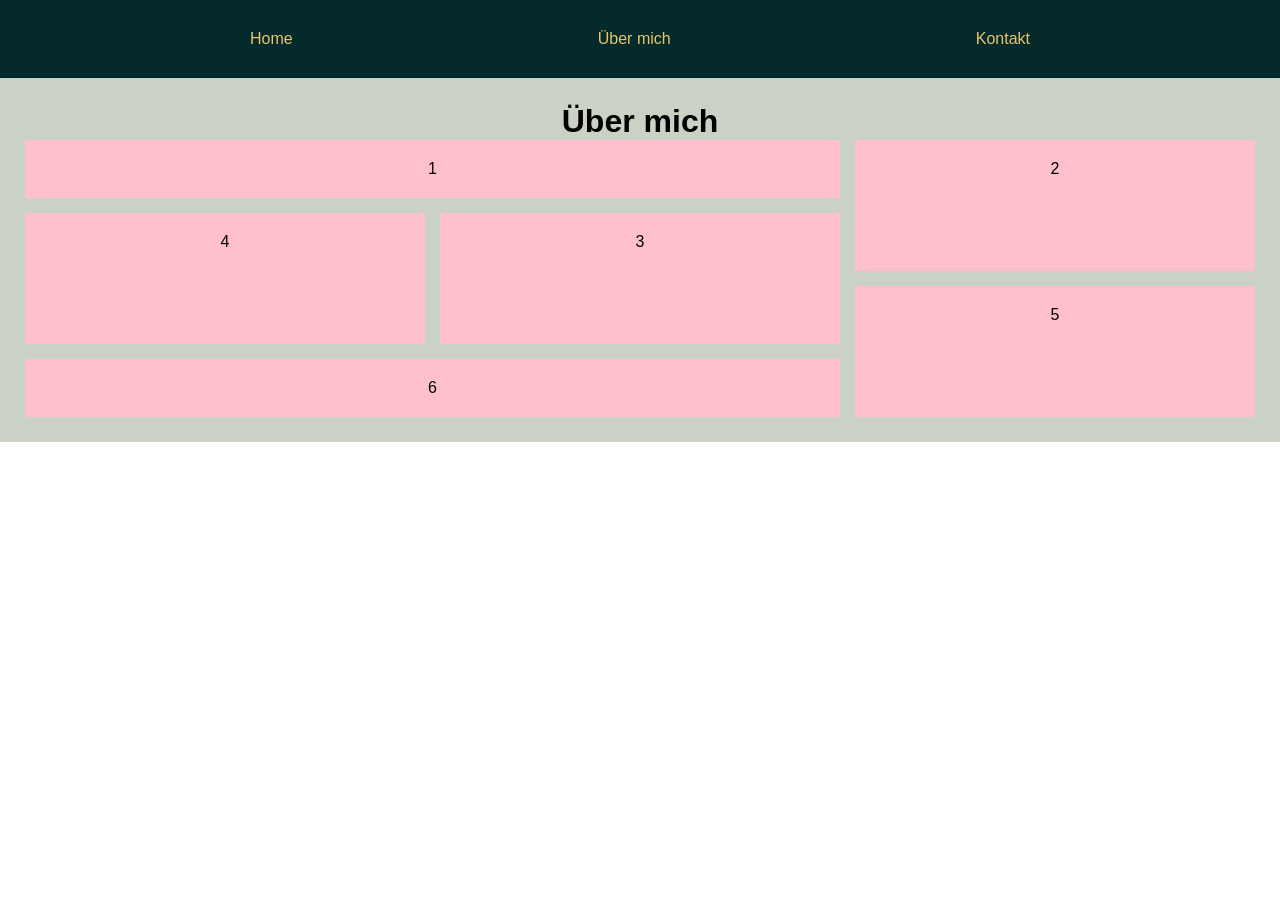
==== about-me.html @ d2abbb55 "basic setup subpages + header" ====
<!doctype html>
<html lang=de>
<head>
    <meta charset="UTF-8">
    <meta name="viewport"
          content="width=device-width, user-scalable=no, initial-scale=1.0, maximum-scale=1.0, minimum-scale=1.0">
    <meta http-equiv="X-UA-Compatible" content="ie=edge">
    <link rel="stylesheet" href="css/style.css">
    <title>Über mich</title>
</head>
<body>
    <header>
        <nav>
            <ul>
                <li>
                    <a href="index.html">Home</a>
                </li>
                <li>
                    <a href="about-me.html">Über mich</a>
                </li>
                <li>
                    <a href="contact.html">Kontakt</a>
                </li>
            </ul>
        </nav>
    </header>

    <main>
        <h1>Über mich</h1>

        <section class="grid-about-me">
            <div class="div1">1</div>
            <div class="div2">2</div>
            <div class="div3">3</div>
            <div class="div4">4</div>
            <div class="div5">5</div>
            <div class="div6">6</div>
        </section>

    </main>
</body>
</html>
---- css/style.css ----
:root {
    --color-primary: #042A2B;
    --background-light: #CAD2C5;
    --background-dark: #548687;
    --text-light: #3F5C78;
    --text-dark: #202B36;
    --primary-contrast: #E9C46A;


}

* {
    margin: 0;
    padding: 0;
}
Body{
    font-family: "HelveticaNeueLT", sans-serif;
    max-width: 100%;
}

header {
    background-color: var(--color-primary);
    ul{
        padding: 30px 250px;

        display:flex;
        flex-direction: row;
        justify-content: space-between;
        align-items: flex-end;

        li {
            list-style: none;

            a{
                color: var(--primary-contrast);
                text-decoration: none;

            }
        }
    }

    section{
        display: grid;
        place-items: center;
        grid-template-columns: 1fr 1fr;
        height: 400px;
        background-color: var(--background-dark);

            .picture{
                width: 100%;
                height: 100%;
                overflow: hidden;


                img{
                    width: 100%;
                    height: 100%;
                    object-fit: cover;
                }
            }
            .title{
                display: flex;
                flex-direction: column;
                justify-content: center;
                text-align: center;
                color: var(--text-dark);
                font-size: 3rem;
            }
    }

}

main {
    background-color: var(--background-light);
    text-align: center;
    padding: 25px;

    .introduction{
        padding: 50px;

    }

    .grid-about-me{
        display: grid;
        grid-template-columns: repeat(3, 1fr);
        grid-template-rows: repeat(4, 1fr);
        gap: 15px;

        div{
            padding: 20px;
            background-color: pink;

        }

        .div1 {
            grid-column: span 2 / span 2;
            background-color: pink;

        }

        .div2 {
            grid-row: span 2 / span 2;
            grid-column-start: 3;
            background-color: pink;

        }

        .div3 {
            grid-row: span 2 / span 2;
            grid-column-start: 2;
            grid-row-start: 2;
            background-color: pink;

        }

        .div4 {
            grid-row: span 2 / span 2;
            grid-column-start: 1;
            grid-row-start: 2;
            background-color: pink;

        }

        .div5 {
            grid-row: span 2 / span 2;
            grid-column-start: 3;
            grid-row-start: 3;
            background-color: pink;

        }

        .div6 {
            grid-column: span 2 / span 2;
            grid-row-start: 4;
            background-color: pink;

        }
    }

}

footer{
    background-color: var(--color-primary);
}
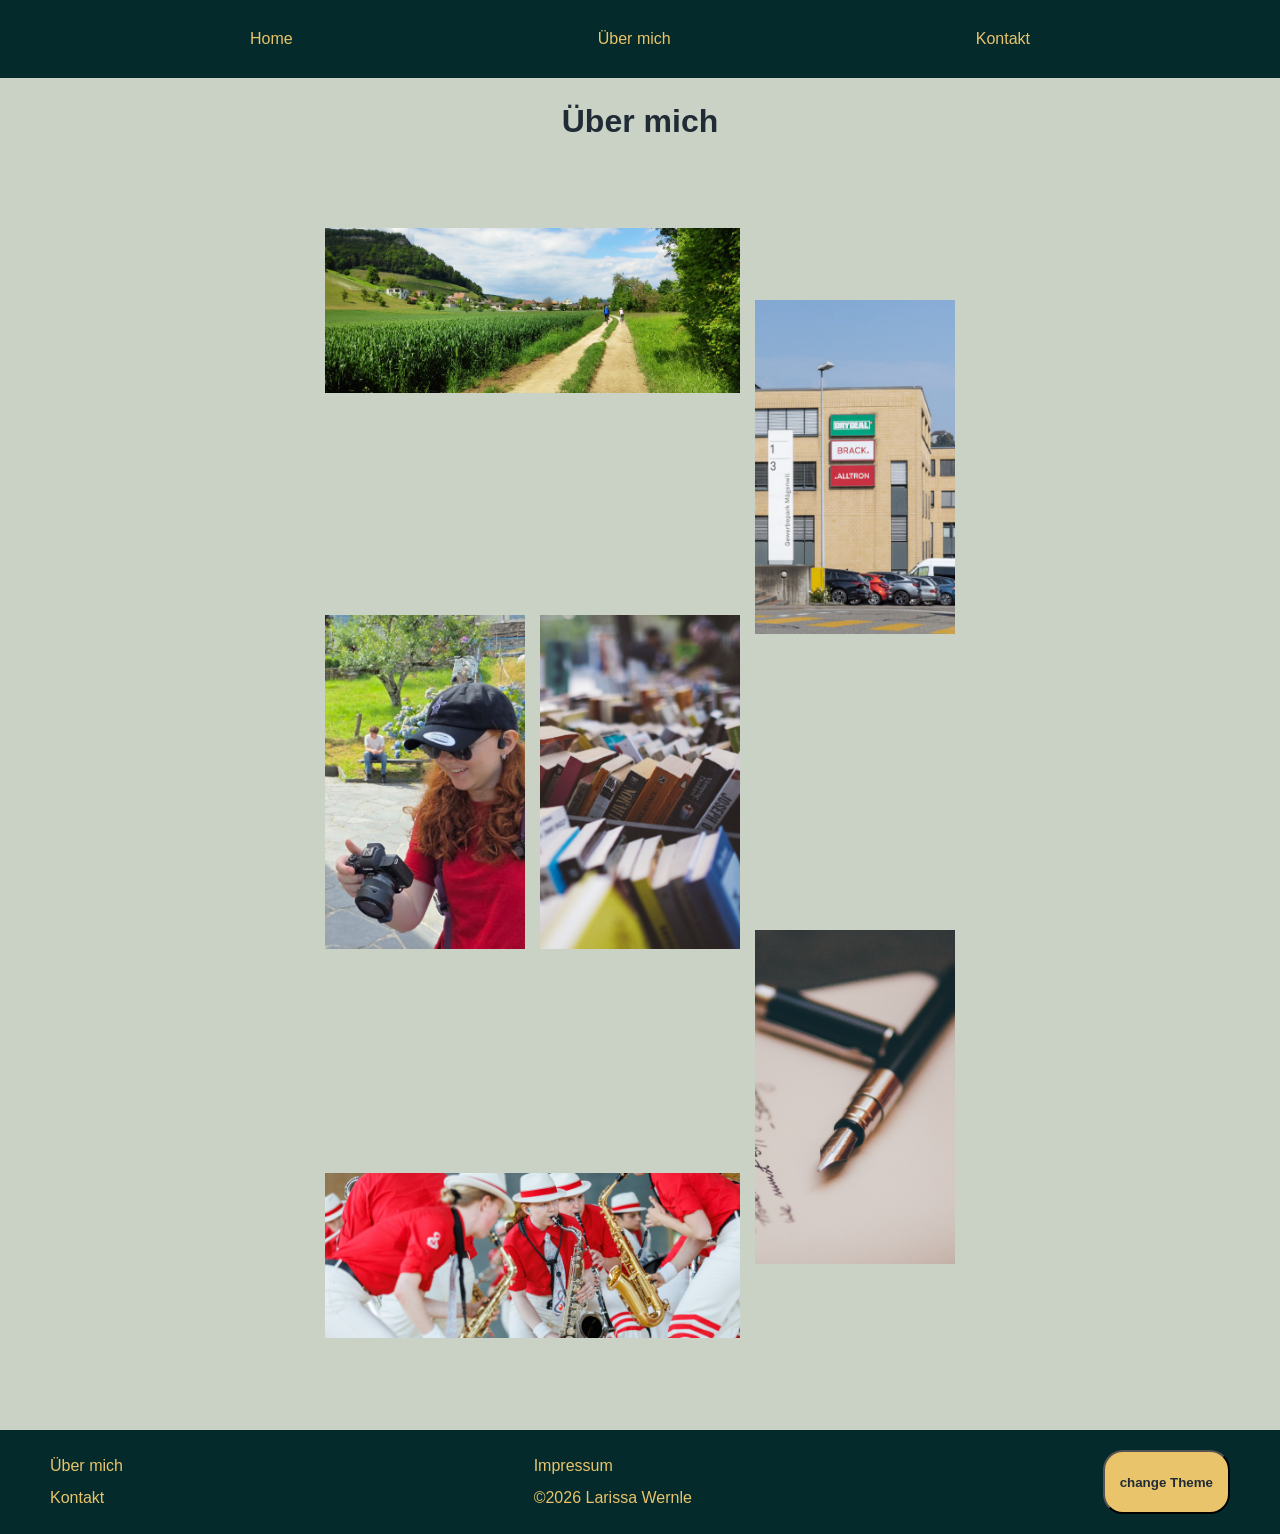
==== commit b5d31068: "Home und About Me Page" ====
--- a/about-me.html
+++ b/about-me.html
@@ -29,14 +29,38 @@
         <h1>Über mich</h1>
 
         <section class="grid-about-me">
-            <div class="div1">1</div>
-            <div class="div2">2</div>
-            <div class="div3">3</div>
-            <div class="div4">4</div>
-            <div class="div5">5</div>
-            <div class="div6">6</div>
+            <div class="div1">
+                <h3>Ich wohne in Villigen, AG</h3>
+            </div>
+            <div class="div2">
+                <h3>Mein Job ist Content Manager bei der Eigenmarke von brack.</h3>
+            </div>
+            <div class="div3">
+                <h3>Meine Lieblingsgenre sind Fantasy und Krimis</h3>
+            </div>
+            <div class="div4">
+                <h3>Ich habe auf Reisen immer meine Kamera dabei.</h3>
+            </div>
+            <div class="div5" >
+                <a href="contact.html">Kontaktier mich</a>
+            </div>
+            <div class="div6">
+                <h3>Ich spiele Tenorsaxophon in der MG Remigen, Stageband und showband.CH</h3>
+            </div>
         </section>
-
     </main>
+    <footer>
+        <div>
+            <a href="about-me.html">Über mich</a>
+            <a href="contact.html">Kontakt</a>
+        </div>
+        <div>
+            <a href="">Impressum</a>
+            <p>©2026 Larissa Wernle</p>
+        </div>
+        <button>
+            change Theme
+        </button>
+    </footer>
 </body>
 </html>
--- a/css/style.css
+++ b/css/style.css
@@ -5,8 +5,6 @@
     --text-light: #3F5C78;
     --text-dark: #202B36;
     --primary-contrast: #E9C46A;
-
-
 }
 
 * {
@@ -16,13 +14,14 @@
 Body{
     font-family: "HelveticaNeueLT", sans-serif;
     max-width: 100%;
+    color: var(--text-dark);
 }
 
 header {
+    /*Seitennavigation*/
     background-color: var(--color-primary);
     ul{
         padding: 30px 250px;
-
         display:flex;
         flex-direction: row;
         justify-content: space-between;
@@ -38,20 +37,17 @@
             }
         }
     }
-
+    /*Headerbild und Titel von Seite "Home"*/
     section{
         display: grid;
         place-items: center;
         grid-template-columns: 1fr 1fr;
-        height: 400px;
+        height: 50%;
         background-color: var(--background-dark);
-
             .picture{
                 width: 100%;
                 height: 100%;
                 overflow: hidden;
-
-
                 img{
                     width: 100%;
                     height: 100%;
@@ -75,70 +71,207 @@
     text-align: center;
     padding: 25px;
 
+    /*Home*/
+    /*Einleitungstext*/
     .introduction{
         padding: 50px;
-
-    }
-
+    }
+    /*Text auf E-reader (Fakten)*/
+    .e-reader{
+        height: 600px;
+        background-image: url("../img/illus_queer.png");
+        background-repeat: no-repeat;
+        background-position: center;
+
+        div  {
+            display: flex;
+            flex-direction: column;
+            justify-content: center;
+            text-align: center;
+            padding: 100px 600px;
+            line-height: 1.5rem;
+            p{
+                padding-top: 10px;
+            }
+        }
+
+    }
+    /*Zwischentitel*/
+    .products h2{
+        padding: 25px;
+    }
+    /*Vorstellung der XTEINK Produkte*/
+    .list-of-products {
+        display: flex;
+        flex-direction: row;
+        justify-content: center;
+        gap: 20px;
+        margin: 0 50px;
+
+        article{
+            background-color: var(--background-dark);
+            padding: 10px;
+            border-radius: 20px;
+            height: 500px;
+            width: 300px;
+
+            img{
+                padding: 30px 0;
+                width: 50%;
+            }
+
+            p {
+                padding: 10px 26px ;
+                text-align: start;
+                line-height: 1.5rem;
+            }
+        }
+    }
+    /*Akkordeon mit Tipps*/
+    .tips{
+        width: 100%;
+        display: flex;
+        flex-direction: column;
+        align-items: center;
+        h2 {
+            padding: 25px;
+        }
+        details{
+            text-align: start;
+            padding: 10px;
+            width: 50%;
+            margin: 2px;
+            background-color: var(--background-dark);
+
+            border-style: solid;
+            border-width: 3px;
+            border-radius: 3px;
+
+            summary{
+                font-size: 1rem;
+                font-weight: bold;
+            }
+            p{
+                padding-top: 5px;
+                line-height: 1.5rem;
+
+            }
+        }
+    }
+
+
+    /*About me*/
     .grid-about-me{
+        padding-top: 20px;
+        margin: 0 300px ;
         display: grid;
         grid-template-columns: repeat(3, 1fr);
-        grid-template-rows: repeat(4, 1fr);
+        grid-template-rows: repeat(4, 300px);
         gap: 15px;
-
-        div{
-            padding: 20px;
-            background-color: pink;
-
-        }
-
+        }
         .div1 {
             grid-column: span 2 / span 2;
-            background-color: pink;
-
-        }
-
+
+            background-image: url("../img/about_me/01.png");
+            background-repeat: no-repeat;
+            background-position: center;
+            background-size: 100%;
+            }
         .div2 {
             grid-row: span 2 / span 2;
             grid-column-start: 3;
-            background-color: pink;
-
-        }
-
+
+
+            background-image: url("../img/about_me/02.png");
+            background-repeat: no-repeat;
+            background-position: center;
+            background-size: 100%;
+        }
         .div3 {
             grid-row: span 2 / span 2;
             grid-column-start: 2;
             grid-row-start: 2;
-            background-color: pink;
-
-        }
-
+
+
+            background-image: url("../img/about_me/03.png");
+            background-repeat: no-repeat;
+            background-position: center;
+            background-size: 100%;
+        }
         .div4 {
             grid-row: span 2 / span 2;
             grid-column-start: 1;
             grid-row-start: 2;
-            background-color: pink;
-
-        }
-
+
+            background-image: url("../img/about_me/04.png");
+            background-repeat: no-repeat;
+            background-position: center;
+            background-size: 100%;
+
+        }
         .div5 {
             grid-row: span 2 / span 2;
             grid-column-start: 3;
             grid-row-start: 3;
-            background-color: pink;
-
-        }
-
+            background-image: url("../img/about_me/05.png");
+            background-repeat: no-repeat;
+            background-position: center;
+            background-size: 100%;
+        }
         .div6 {
             grid-column: span 2 / span 2;
             grid-row-start: 4;
-            background-color: pink;
-
-        }
-    }
-
-}
-
+            background-image: url("../img/about_me/06.png");
+            background-repeat: no-repeat;
+            background-position: center;
+            background-size: 100%;
+        }
+
+    /*About me Hover effekt*/
+    .div1:hover, .div2:hover, .div3:hover, .div4:hover, .div5:hover, .div6:hover{
+        box-shadow: inset 0 0 0 2000px rgba(84, 134, 135, 0.7);
+        display: flex;
+        flex-direction: column;
+        justify-content: center;
+        justify-items: center;
+        text-align: start;
+    }
+    .div1:hover h3, .div2:hover h3, .div3:hover h3, .div4:hover h3, .div5:hover a, .div6:hover h3  {
+        display: flex;
+    }
+    .grid-about-me h3, .grid-about-me a{
+        display: none;
+        padding: 50px;
+        text-decoration: none;
+        color: var(--text-dark);
+        font-size: 2rem;
+        }
+    }
+
+/*Footer*/
 footer{
     background-color: var(--color-primary);
+    display: flex;
+    flex-direction: row;
+    justify-content: space-between;
+    padding: 20px 50px;
+    gap: 10px;
+
+    /*Text design, anordnung und ausrichtung*/
+    div{
+        display: flex;
+        flex-direction: column;
+        a, p {
+            color: var(--primary-contrast);
+            text-decoration: none;
+            line-height: 2rem;
+        }
+    }
+    button{
+        background-color: var(--primary-contrast);
+        color: var(--text-dark);
+        border-radius: 20px;
+        padding: 0 15px ;
+        font-weight: bold;
+    }
 }
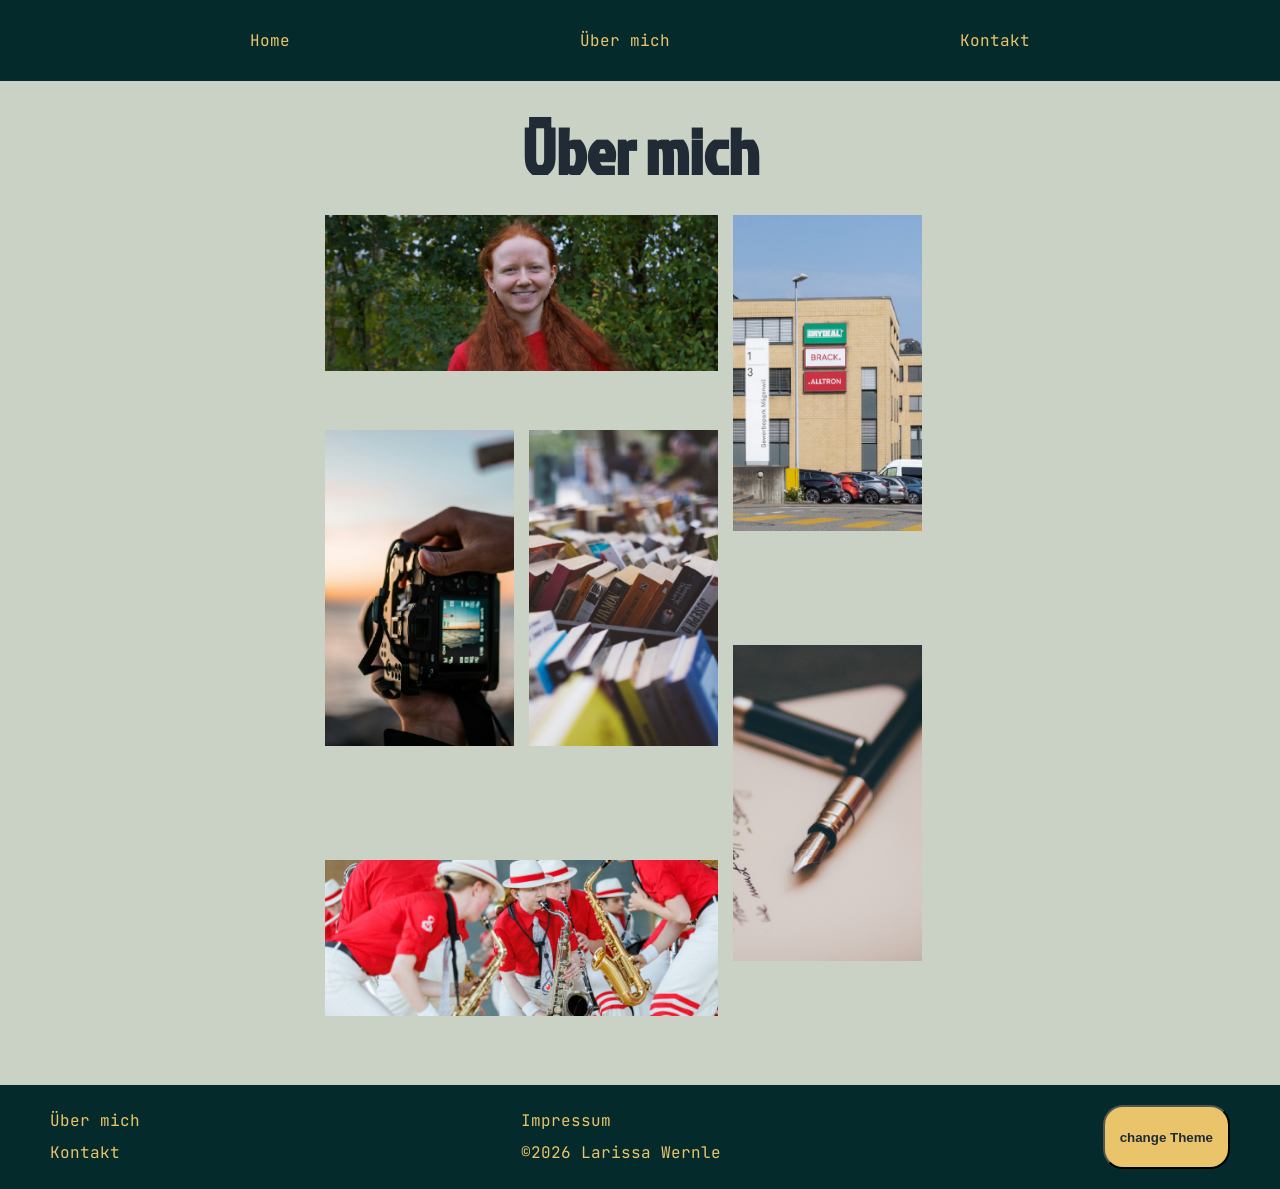
==== commit bdfa0b1a: "Impressum erstellt und weiterhin gestilt" ====
--- a/about-me.html
+++ b/about-me.html
@@ -26,23 +26,23 @@
     </header>
 
     <main>
-        <h1>Über mich</h1>
+        <h1 class="title-about-me">Über mich</h1>
 
         <section class="grid-about-me">
             <div class="div1">
-                <h3>Ich wohne in Villigen, AG</h3>
+                <h3>Ich heisse Larissa Wernle <br> und komme aus dem Aargau</h3>
             </div>
             <div class="div2">
-                <h3>Mein Job ist Content Manager bei der Eigenmarke von brack.</h3>
+                <h3>Mein Job ist "Content Manager" bei der Eigenmarke von brack.</h3>
             </div>
             <div class="div3">
-                <h3>Meine Lieblingsgenre sind Fantasy und Krimis</h3>
+                <h3>Meine Lieblingsgenre zum lesen sind Fantasy und Krimi</h3>
             </div>
             <div class="div4">
                 <h3>Ich habe auf Reisen immer meine Kamera dabei.</h3>
             </div>
             <div class="div5" >
-                <a href="contact.html">Kontaktier mich</a>
+                <a href="contact.html">Kontakt-Formular</a>
             </div>
             <div class="div6">
                 <h3>Ich spiele Tenorsaxophon in der MG Remigen, Stageband und showband.CH</h3>
@@ -55,12 +55,13 @@
             <a href="contact.html">Kontakt</a>
         </div>
         <div>
-            <a href="">Impressum</a>
+            <a href="impressum.html">Impressum</a>
             <p>©2026 Larissa Wernle</p>
         </div>
-        <button>
+        <button id="toggle-theme">
             change Theme
         </button>
     </footer>
+    <script src="js/theme-toggle.js"></script>
 </body>
 </html>
--- a/css/style.css
+++ b/css/style.css
@@ -1,3 +1,21 @@
+@font-face {
+    font-family: "JetBrainsMono Bold";
+    src: url("../fonts/JetBrainsMono-Bold.woff2");
+}
+@font-face {
+    font-family: "JetBrainsMono Italic";
+    src: url("../fonts/JetBrainsMono-Italic.woff2");
+}
+@font-face {
+    font-family: "JetBrainsMono Regular";
+    src: url("../fonts/JetBrainsMono-Regular.woff2");
+}
+@font-face {
+    font-family: "Jockey One";
+    src: url("../fonts/JockeyOne-Regular.woff2");
+}
+
+
 :root {
     --color-primary: #042A2B;
     --background-light: #CAD2C5;
@@ -7,17 +25,31 @@
     --primary-contrast: #E9C46A;
 }
 
+[data-theme="dark"] {
+    --color-primary: #042A2B;
+    --background-light: #548687;
+    --background-dark: #3F5C78;
+    --text-light: #CAD2C5;
+    --text-dark: #202B36;
+    --primary-contrast: #E9C46A;
+}
+
+
 * {
     margin: 0;
     padding: 0;
 }
 Body{
-    font-family: "HelveticaNeueLT", sans-serif;
+    font-family: "JetBrainsMono Regular", sans-serif;
     max-width: 100%;
+
     color: var(--text-dark);
+
+
 }
 
 header {
+
     /*Seitennavigation*/
     background-color: var(--color-primary);
     ul{
@@ -60,7 +92,10 @@
                 justify-content: center;
                 text-align: center;
                 color: var(--text-dark);
-                font-size: 3rem;
+                font-family: "Jockey One", sans-serif;
+                h1{
+                    font-size: 4rem;
+                }
             }
     }
 
@@ -79,7 +114,7 @@
     /*Text auf E-reader (Fakten)*/
     .e-reader{
         height: 600px;
-        background-image: url("../img/illus_queer.png");
+        background-image: url("../img/Illus_queer.png");
         background-repeat: no-repeat;
         background-position: center;
 
@@ -88,7 +123,7 @@
             flex-direction: column;
             justify-content: center;
             text-align: center;
-            padding: 100px 600px;
+            padding: 100px 400px;
             line-height: 1.5rem;
             p{
                 padding-top: 10px;
@@ -161,69 +196,72 @@
 
 
     /*About me*/
+    .title-about-me{
+        font-family: "Jockey One", sans-serif;
+        font-size: 4rem;
+    }
     .grid-about-me{
         padding-top: 20px;
         margin: 0 300px ;
         display: grid;
-        grid-template-columns: repeat(3, 1fr);
-        grid-template-rows: repeat(4, 300px);
+        grid-template-columns: repeat(3, 30%);
+        grid-template-rows: repeat(4, 200px);
         gap: 15px;
         }
         .div1 {
-            grid-column: span 2 / span 2;
-
+            grid-column: 1 / span 2;
             background-image: url("../img/about_me/01.png");
             background-repeat: no-repeat;
-            background-position: center;
+            background-position: top;
             background-size: 100%;
             }
         .div2 {
-            grid-row: span 2 / span 2;
+            grid-row: 1 / span 2;
             grid-column-start: 3;
 
 
             background-image: url("../img/about_me/02.png");
             background-repeat: no-repeat;
-            background-position: center;
+            background-position: top;
             background-size: 100%;
         }
         .div3 {
-            grid-row: span 2 / span 2;
+            grid-row: 2 / span 2;
             grid-column-start: 2;
             grid-row-start: 2;
 
 
             background-image: url("../img/about_me/03.png");
             background-repeat: no-repeat;
-            background-position: center;
+            background-position: top;
             background-size: 100%;
         }
         .div4 {
-            grid-row: span 2 / span 2;
+            grid-row: 2 / span 2;
             grid-column-start: 1;
             grid-row-start: 2;
 
             background-image: url("../img/about_me/04.png");
             background-repeat: no-repeat;
-            background-position: center;
+            background-position: top;
             background-size: 100%;
 
         }
         .div5 {
-            grid-row: span 2 / span 2;
+            grid-row: 3 / span 2;
             grid-column-start: 3;
             grid-row-start: 3;
             background-image: url("../img/about_me/05.png");
             background-repeat: no-repeat;
-            background-position: center;
+            background-position: top;
             background-size: 100%;
         }
         .div6 {
-            grid-column: span 2 / span 2;
+            grid-column: 1 / span 2;
             grid-row-start: 4;
             background-image: url("../img/about_me/06.png");
             background-repeat: no-repeat;
-            background-position: center;
+            background-position: top;
             background-size: 100%;
         }
 
@@ -233,7 +271,6 @@
         display: flex;
         flex-direction: column;
         justify-content: center;
-        justify-items: center;
         text-align: start;
     }
     .div1:hover h3, .div2:hover h3, .div3:hover h3, .div4:hover h3, .div5:hover a, .div6:hover h3  {
@@ -242,14 +279,90 @@
     .grid-about-me h3, .grid-about-me a{
         display: none;
         padding: 50px;
+        color: var(--text-dark);
+        font-size: 1.5rem;
         text-decoration: none;
-        color: var(--text-dark);
-        font-size: 2rem;
-        }
-    }
+        font-weight: bold;
+
+        }
+
+    /*Kontakt*/
+    .contact{
+        margin-bottom: 30px;
+        font-family: "Jockey One", sans-serif;
+        font-size: 4rem;
+    }
+    form{
+        font-family: JetBrainsMono Bold, sans-serif;
+        font-size: 1.2rem;
+        display:flex;
+        flex-direction: column;
+        justify-content: center;
+        align-items: center;
+        margin-bottom: 150px;
+
+        label{
+            align-self: flex-start;
+        }
+        .form-name-surname{
+            display: flex;
+            flex-direction: row;
+            justify-content: center;
+
+            input{
+                width: 240px;
+            }
+        }
+        .form-name, .form-surname, .form-email, .form-textfeld{
+            display: flex;
+            flex-direction: column;
+        }
+        .form-agb{
+            display: flex;
+            flex-direction: row;
+
+            input{
+                width: 100px;
+            }
+        }
+
+
+        input, textarea{
+            padding: 5px;
+            margin: 5px;
+            width: 500px;
+            border-radius: 5px;
+            border-style: none;
+            border-width: 3px;
+            background-color: var(--background-dark);
+            color: var(--primary-contrast);
+        }
+
+    }
+    ::placeholder {
+        color: var(--primary-contrast);
+    }
+
+    /*Impressum*/
+    .impressum{
+
+        h2, p {
+            text-align: start;
+            padding:0 20%;
+            line-height: 1.5rem;
+        }
+
+        h2{
+            margin: 10px 0;
+        }
+    }
+}
+
+
 
 /*Footer*/
 footer{
+
     background-color: var(--color-primary);
     display: flex;
     flex-direction: row;
